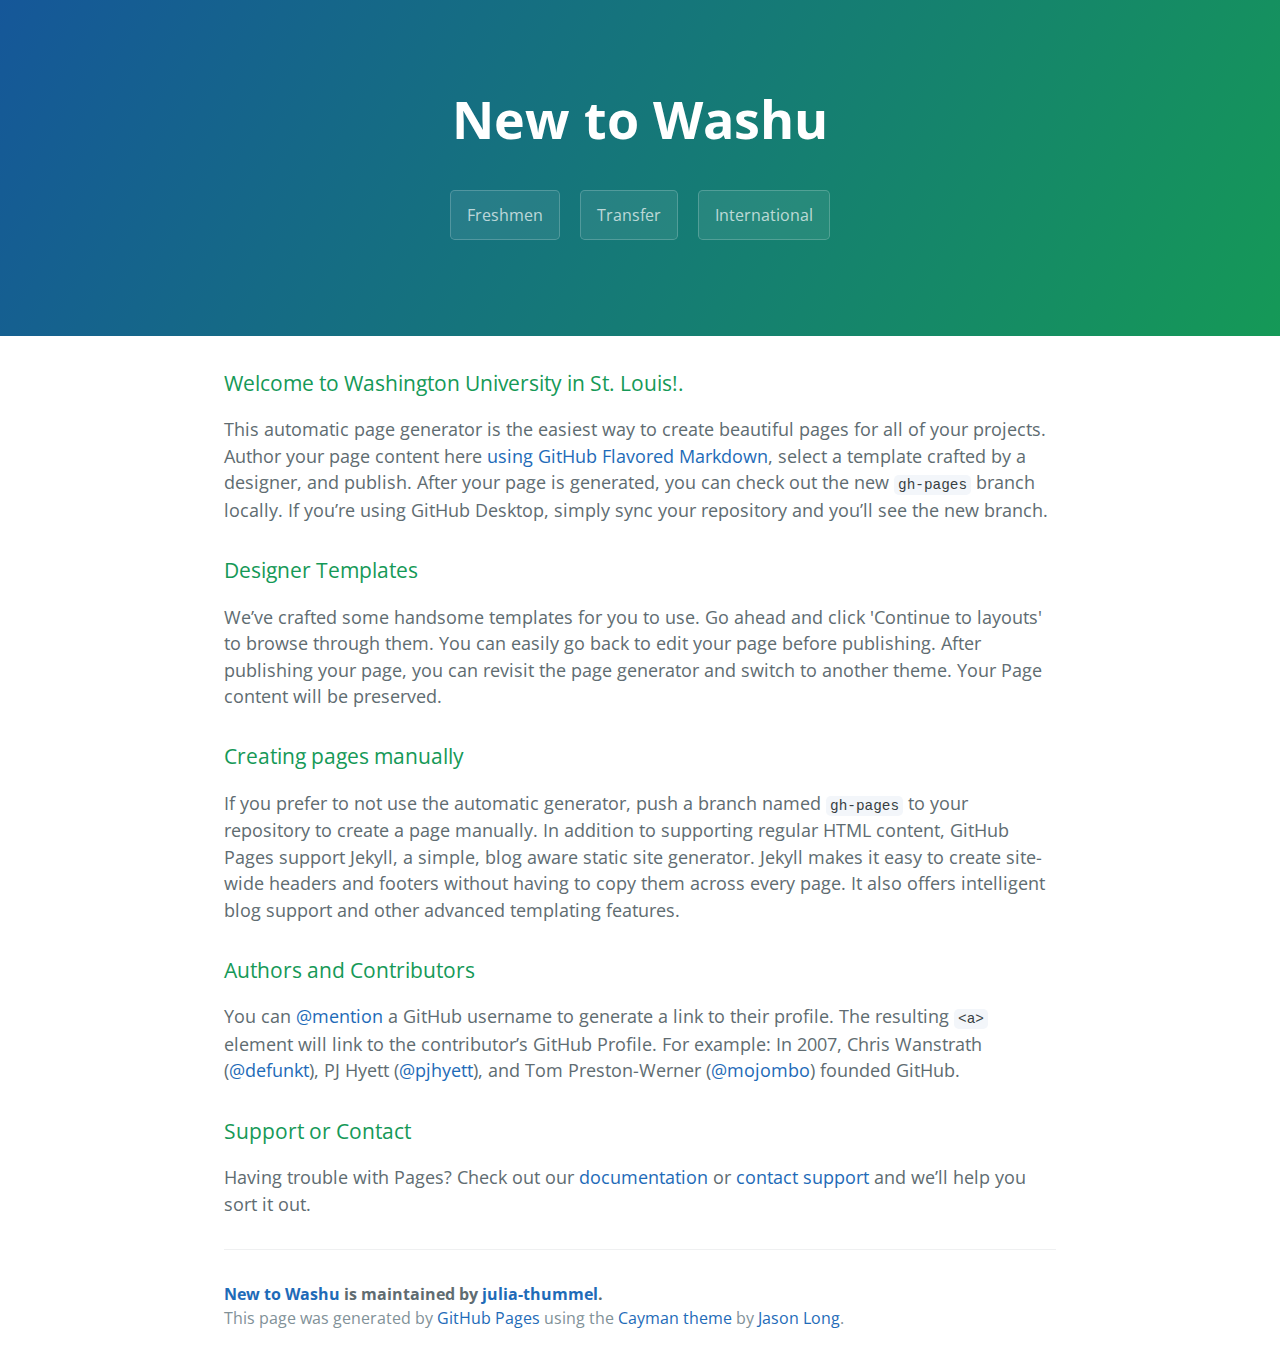
==== campus-clubs-and-sports.html @ c79fb392 "Update campus-clubs-and-sports.html" ====
<!DOCTYPE html>
<html lang="en-us">
  <head>
    <meta charset="UTF-8">
    <title>New to Washu by julia-thummel</title>
    <meta name="viewport" content="width=device-width, initial-scale=1">
    <link rel="stylesheet" type="text/css" href="stylesheets/normalize.css" media="screen">
    <link href='https://fonts.googleapis.com/css?family=Open+Sans:400,700' rel='stylesheet' type='text/css'>
    <link rel="stylesheet" type="text/css" href="stylesheets/stylesheet.css" media="screen">
    <link rel="stylesheet" type="text/css" href="stylesheets/github-light.css" media="screen">
  </head>
  <body>
    <section class="page-header">
      <h1 class="project-name">New to Washu</h1>
      <h2 class="project-tagline"></h2>
      <a href="freshman.html" class="btn">Freshmen</a>
      <a href="transfer.html" class="btn">Transfer</a>
      <a href="international.html" class="btn">International</a>
    </section>

    <section class="main-content">
      <h3>
<a id="welcome-to-github-pages" class="anchor" href="#welcome-to-github-pages" aria-hidden="true"><span aria-hidden="true" class="octicon octicon-link"></span></a>Welcome to Washington University in St. Louis!.</h3>

<p>This automatic page generator is the easiest way to create beautiful pages for all of your projects. Author your page content here <a href="https://guides.github.com/features/mastering-markdown/">using GitHub Flavored Markdown</a>, select a template crafted by a designer, and publish. After your page is generated, you can check out the new <code>gh-pages</code> branch locally. If you’re using GitHub Desktop, simply sync your repository and you’ll see the new branch.</p>

<h3>
<a id="designer-templates" class="anchor" href="#designer-templates" aria-hidden="true"><span aria-hidden="true" class="octicon octicon-link"></span></a>Designer Templates</h3>

<p>We’ve crafted some handsome templates for you to use. Go ahead and click 'Continue to layouts' to browse through them. You can easily go back to edit your page before publishing. After publishing your page, you can revisit the page generator and switch to another theme. Your Page content will be preserved.</p>

<h3>
<a id="creating-pages-manually" class="anchor" href="#creating-pages-manually" aria-hidden="true"><span aria-hidden="true" class="octicon octicon-link"></span></a>Creating pages manually</h3>

<p>If you prefer to not use the automatic generator, push a branch named <code>gh-pages</code> to your repository to create a page manually. In addition to supporting regular HTML content, GitHub Pages support Jekyll, a simple, blog aware static site generator. Jekyll makes it easy to create site-wide headers and footers without having to copy them across every page. It also offers intelligent blog support and other advanced templating features.</p>

<h3>
<a id="authors-and-contributors" class="anchor" href="#authors-and-contributors" aria-hidden="true"><span aria-hidden="true" class="octicon octicon-link"></span></a>Authors and Contributors</h3>

<p>You can <a href="https://help.github.com/articles/basic-writing-and-formatting-syntax/#mentioning-users-and-teams" class="user-mention">@mention</a> a GitHub username to generate a link to their profile. The resulting <code>&lt;a&gt;</code> element will link to the contributor’s GitHub Profile. For example: In 2007, Chris Wanstrath (<a href="https://github.com/defunkt" class="user-mention">@defunkt</a>), PJ Hyett (<a href="https://github.com/pjhyett" class="user-mention">@pjhyett</a>), and Tom Preston-Werner (<a href="https://github.com/mojombo" class="user-mention">@mojombo</a>) founded GitHub.</p>

<h3>
<a id="support-or-contact" class="anchor" href="#support-or-contact" aria-hidden="true"><span aria-hidden="true" class="octicon octicon-link"></span></a>Support or Contact</h3>

<p>Having trouble with Pages? Check out our <a href="https://help.github.com/pages">documentation</a> or <a href="https://github.com/contact">contact support</a> and we’ll help you sort it out.</p>

      <footer class="site-footer">
        <span class="site-footer-owner"><a href="https://github.com/julia-thummel/new_to_washu">New to Washu</a> is maintained by <a href="https://github.com/julia-thummel">julia-thummel</a>.</span>

        <span class="site-footer-credits">This page was generated by <a href="https://pages.github.com">GitHub Pages</a> using the <a href="https://github.com/jasonlong/cayman-theme">Cayman theme</a> by <a href="https://twitter.com/jasonlong">Jason Long</a>.</span>
      </footer>

    </section>

  
  </body>
</html>
---- stylesheets/stylesheet.css ----
* {
  box-sizing: border-box; }

body {
  padding: 0;
  margin: 0;
  font-family: "Open Sans", "Helvetica Neue", Helvetica, Arial, sans-serif;
  font-size: 16px;
  line-height: 1.5;
  color: #606c71; }

a {
  color: #1e6bb8;
  text-decoration: none; }
  a:hover {
    text-decoration: underline; }

.btn {
  display: inline-block;
  margin-bottom: 1rem;
  color: rgba(255, 255, 255, 0.7);
  background-color: rgba(255, 255, 255, 0.08);
  border-color: rgba(255, 255, 255, 0.2);
  border-style: solid;
  border-width: 1px;
  border-radius: 0.3rem;
  transition: color 0.2s, background-color 0.2s, border-color 0.2s; }
  .btn + .btn {
    margin-left: 1rem; }

.btn:hover {
  color: rgba(255, 255, 255, 0.8);
  text-decoration: none;
  background-color: rgba(255, 255, 255, 0.2);
  border-color: rgba(255, 255, 255, 0.3); }

@media screen and (min-width: 64em) {
  .btn {
    padding: 0.75rem 1rem; } }

@media screen and (min-width: 42em) and (max-width: 64em) {
  .btn {
    padding: 0.6rem 0.9rem;
    font-size: 0.9rem; } }

@media screen and (max-width: 42em) {
  .btn {
    display: block;
    width: 100%;
    padding: 0.75rem;
    font-size: 0.9rem; }
    .btn + .btn {
      margin-top: 1rem;
      margin-left: 0; } }

.page-header {
  color: #fff;
  text-align: center;
  background-color: #159957;
  background-image: linear-gradient(120deg, #155799, #159957); }

@media screen and (min-width: 64em) {
  .page-header {
    padding: 5rem 6rem; } }

@media screen and (min-width: 42em) and (max-width: 64em) {
  .page-header {
    padding: 3rem 4rem; } }

@media screen and (max-width: 42em) {
  .page-header {
    padding: 2rem 1rem; } }

.project-name {
  margin-top: 0;
  margin-bottom: 0.1rem; }

@media screen and (min-width: 64em) {
  .project-name {
    font-size: 3.25rem; } }

@media screen and (min-width: 42em) and (max-width: 64em) {
  .project-name {
    font-size: 2.25rem; } }

@media screen and (max-width: 42em) {
  .project-name {
    font-size: 1.75rem; } }

.project-tagline {
  margin-bottom: 2rem;
  font-weight: normal;
  opacity: 0.7; }

@media screen and (min-width: 64em) {
  .project-tagline {
    font-size: 1.25rem; } }

@media screen and (min-width: 42em) and (max-width: 64em) {
  .project-tagline {
    font-size: 1.15rem; } }

@media screen and (max-width: 42em) {
  .project-tagline {
    font-size: 1rem; } }

.main-content :first-child {
  margin-top: 0; }
.main-content img {
  max-width: 100%; }
.main-content h1, .main-content h2, .main-content h3, .main-content h4, .main-content h5, .main-content h6 {
  margin-top: 2rem;
  margin-bottom: 1rem;
  font-weight: normal;
  color: #159957; }
.main-content p {
  margin-bottom: 1em; }
.main-content code {
  padding: 2px 4px;
  font-family: Consolas, "Liberation Mono", Menlo, Courier, monospace;
  font-size: 0.9rem;
  color: #383e41;
  background-color: #f3f6fa;
  border-radius: 0.3rem; }
.main-content pre {
  padding: 0.8rem;
  margin-top: 0;
  margin-bottom: 1rem;
  font: 1rem Consolas, "Liberation Mono", Menlo, Courier, monospace;
  color: #567482;
  word-wrap: normal;
  background-color: #f3f6fa;
  border: solid 1px #dce6f0;
  border-radius: 0.3rem; }
  .main-content pre > code {
    padding: 0;
    margin: 0;
    font-size: 0.9rem;
    color: #567482;
    word-break: normal;
    white-space: pre;
    background: transparent;
    border: 0; }
.main-content .highlight {
  margin-bottom: 1rem; }
  .main-content .highlight pre {
    margin-bottom: 0;
    word-break: normal; }
.main-content .highlight pre, .main-content pre {
  padding: 0.8rem;
  overflow: auto;
  font-size: 0.9rem;
  line-height: 1.45;
  border-radius: 0.3rem; }
.main-content pre code, .main-content pre tt {
  display: inline;
  max-width: initial;
  padding: 0;
  margin: 0;
  overflow: initial;
  line-height: inherit;
  word-wrap: normal;
  background-color: transparent;
  border: 0; }
  .main-content pre code:before, .main-content pre code:after, .main-content pre tt:before, .main-content pre tt:after {
    content: normal; }
.main-content ul, .main-content ol {
  margin-top: 0; }
.main-content blockquote {
  padding: 0 1rem;
  margin-left: 0;
  color: #819198;
  border-left: 0.3rem solid #dce6f0; }
  .main-content blockquote > :first-child {
    margin-top: 0; }
  .main-content blockquote > :last-child {
    margin-bottom: 0; }
.main-content table {
  display: block;
  width: 100%;
  overflow: auto;
  word-break: normal;
  word-break: keep-all; }
  .main-content table th {
    font-weight: bold; }
  .main-content table th, .main-content table td {
    padding: 0.5rem 1rem;
    border: 1px solid #e9ebec; }
.main-content dl {
  padding: 0; }
  .main-content dl dt {
    padding: 0;
    margin-top: 1rem;
    font-size: 1rem;
    font-weight: bold; }
  .main-content dl dd {
    padding: 0;
    margin-bottom: 1rem; }
.main-content hr {
  height: 2px;
  padding: 0;
  margin: 1rem 0;
  background-color: #eff0f1;
  border: 0; }

@media screen and (min-width: 64em) {
  .main-content {
    max-width: 64rem;
    padding: 2rem 6rem;
    margin: 0 auto;
    font-size: 1.1rem; } }

@media screen and (min-width: 42em) and (max-width: 64em) {
  .main-content {
    padding: 2rem 4rem;
    font-size: 1.1rem; } }

@media screen and (max-width: 42em) {
  .main-content {
    padding: 2rem 1rem;
    font-size: 1rem; } }

.site-footer {
  padding-top: 2rem;
  margin-top: 2rem;
  border-top: solid 1px #eff0f1; }

.site-footer-owner {
  display: block;
  font-weight: bold; }

.site-footer-credits {
  color: #819198; }

@media screen and (min-width: 64em) {
  .site-footer {
    font-size: 1rem; } }

@media screen and (min-width: 42em) and (max-width: 64em) {
  .site-footer {
    font-size: 1rem; } }

@media screen and (max-width: 42em) {
  .site-footer {
    font-size: 0.9rem; } }
---- stylesheets/github-light.css ----
/*
   Copyright 2014 GitHub Inc.

   Licensed under the Apache License, Version 2.0 (the "License");
   you may not use this file except in compliance with the License.
   You may obtain a copy of the License at

       http://www.apache.org/licenses/LICENSE-2.0

   Unless required by applicable law or agreed to in writing, software
   distributed under the License is distributed on an "AS IS" BASIS,
   WITHOUT WARRANTIES OR CONDITIONS OF ANY KIND, either express or implied.
   See the License for the specific language governing permissions and
   limitations under the License.

*/

.pl-c /* comment */ {
  color: #969896;
}

.pl-c1      /* constant, markup.raw, meta.diff.header, meta.module-reference, meta.property-name, support, support.constant, support.variable, variable.other.constant */,
.pl-s .pl-v /* string variable */ {
  color: #0086b3;
}

.pl-e  /* entity */,
.pl-en /* entity.name */ {
  color: #795da3;
}

.pl-s .pl-s1 /* string source */,
.pl-smi      /* storage.modifier.import, storage.modifier.package, storage.type.java, variable.other, variable.parameter.function */ {
  color: #333;
}

.pl-ent /* entity.name.tag */ {
  color: #63a35c;
}

.pl-k /* keyword, storage, storage.type */ {
  color: #a71d5d;
}

.pl-pds              /* punctuation.definition.string, string.regexp.character-class */,
.pl-s                /* string */,
.pl-s .pl-pse .pl-s1 /* string punctuation.section.embedded source */,
.pl-sr               /* string.regexp */,
.pl-sr .pl-cce       /* string.regexp constant.character.escape */,
.pl-sr .pl-sra       /* string.regexp string.regexp.arbitrary-repitition */,
.pl-sr .pl-sre       /* string.regexp source.ruby.embedded */ {
  color: #183691;
}

.pl-v /* variable */ {
  color: #ed6a43;
}

.pl-id /* invalid.deprecated */ {
  color: #b52a1d;
}

.pl-ii /* invalid.illegal */ {
  background-color: #b52a1d;
  color: #f8f8f8;
}

.pl-sr .pl-cce /* string.regexp constant.character.escape */ {
  color: #63a35c;
  font-weight: bold;
}

.pl-ml /* markup.list */ {
  color: #693a17;
}

.pl-mh        /* markup.heading */,
.pl-mh .pl-en /* markup.heading entity.name */,
.pl-ms        /* meta.separator */ {
  color: #1d3e81;
  font-weight: bold;
}

.pl-mq /* markup.quote */ {
  color: #008080;
}

.pl-mi /* markup.italic */ {
  color: #333;
  font-style: italic;
}

.pl-mb /* markup.bold */ {
  color: #333;
  font-weight: bold;
}

.pl-md /* markup.deleted, meta.diff.header.from-file */ {
  background-color: #ffecec;
  color: #bd2c00;
}

.pl-mi1 /* markup.inserted, meta.diff.header.to-file */ {
  background-color: #eaffea;
  color: #55a532;
}

.pl-mdr /* meta.diff.range */ {
  color: #795da3;
  font-weight: bold;
}

.pl-mo /* meta.output */ {
  color: #1d3e81;
}
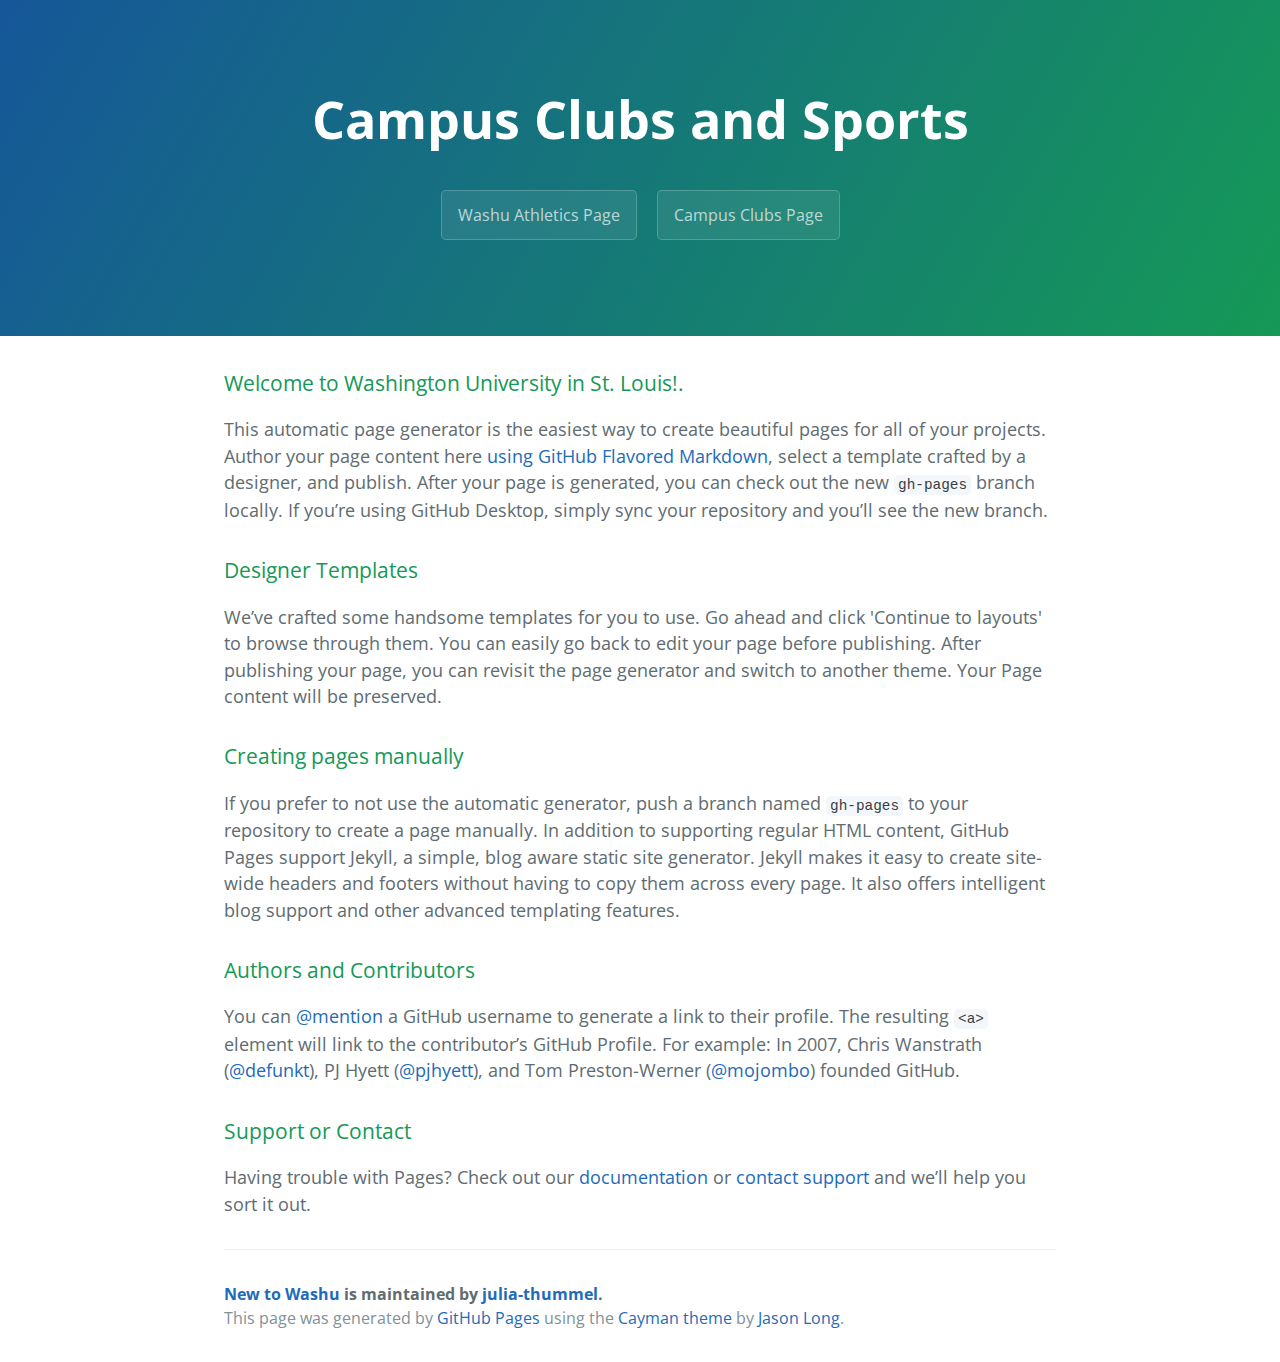
==== commit 318b5eb2: "Update campus-clubs-and-sports.html" ====
--- a/campus-clubs-and-sports.html
+++ b/campus-clubs-and-sports.html
@@ -2,7 +2,7 @@
 <html lang="en-us">
   <head>
     <meta charset="UTF-8">
-    <title>New to Washu by julia-thummel</title>
+    <title>Campus Clubs and Sports</title>
     <meta name="viewport" content="width=device-width, initial-scale=1">
     <link rel="stylesheet" type="text/css" href="stylesheets/normalize.css" media="screen">
     <link href='https://fonts.googleapis.com/css?family=Open+Sans:400,700' rel='stylesheet' type='text/css'>
@@ -11,11 +11,10 @@
   </head>
   <body>
     <section class="page-header">
-      <h1 class="project-name">New to Washu</h1>
+      <h1 class="project-name">Campus Clubs and Sports</h1>
       <h2 class="project-tagline"></h2>
-      <a href="freshman.html" class="btn">Freshmen</a>
-      <a href="transfer.html" class="btn">Transfer</a>
-      <a href="international.html" class="btn">International</a>
+      <a href="freshman.html" class="btn">Washu Athletics Page</a>
+      <a href="transfer.html" class="btn">Campus Clubs Page</a>
     </section>
 
     <section class="main-content">
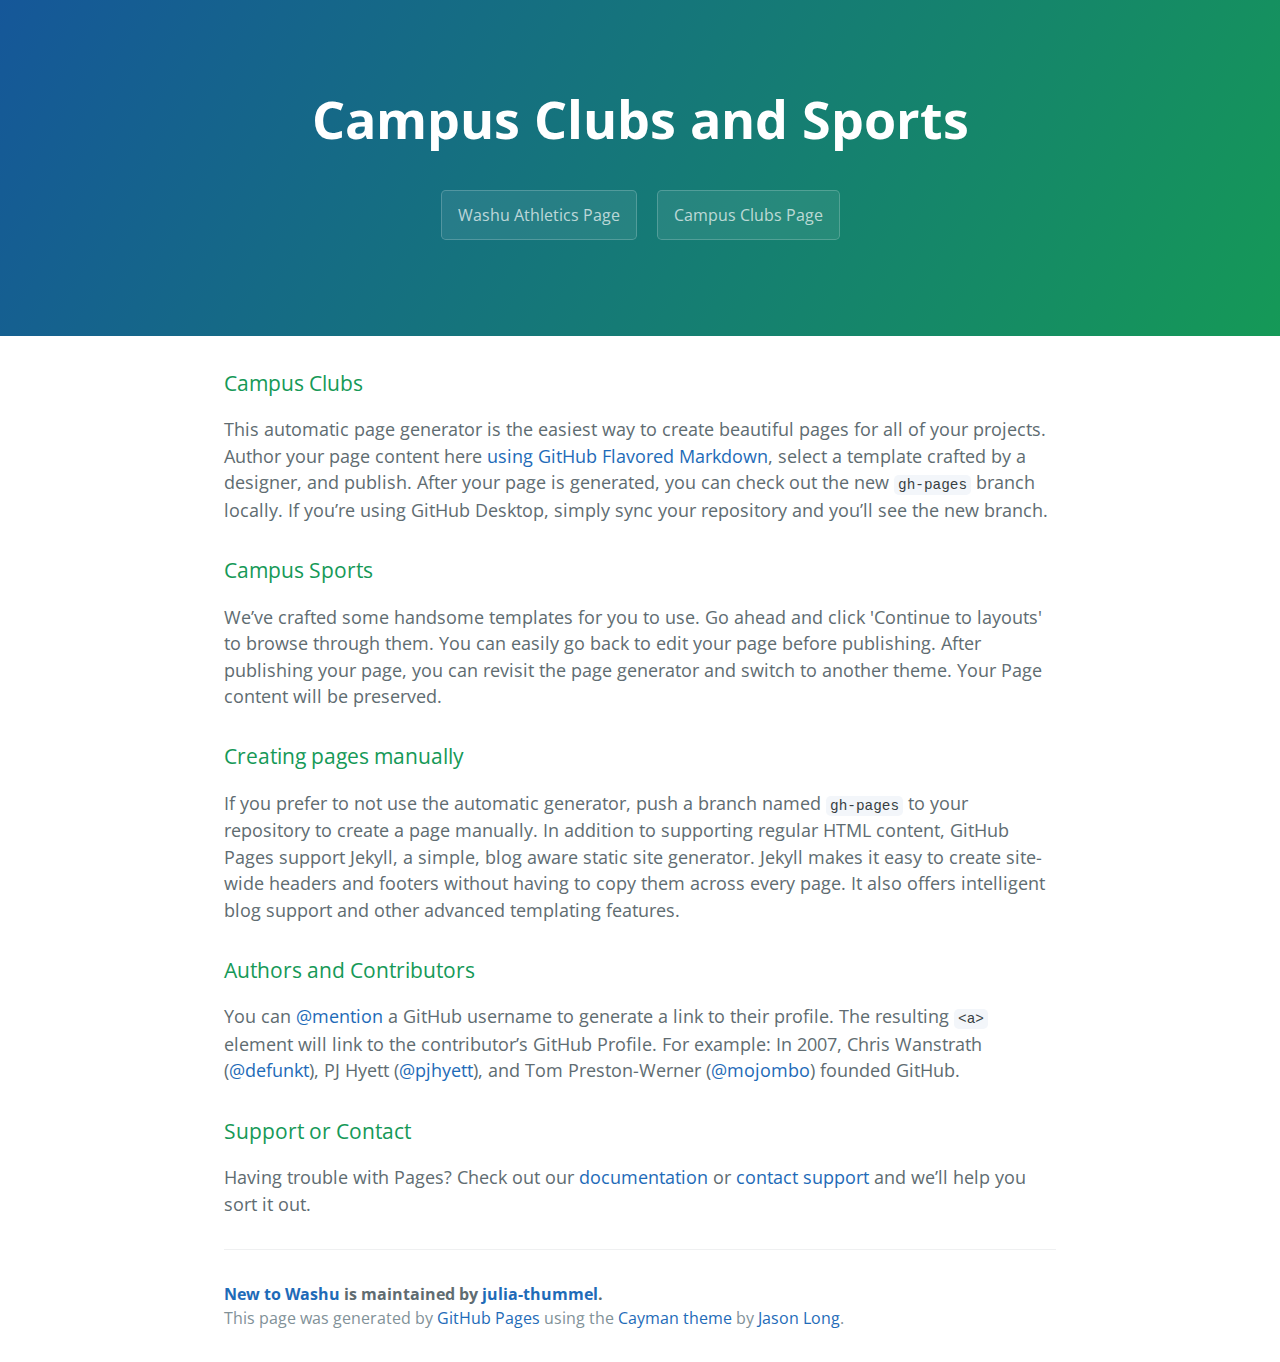
==== commit 599432c9: "Update campus-clubs-and-sports.html" ====
--- a/campus-clubs-and-sports.html
+++ b/campus-clubs-and-sports.html
@@ -19,12 +19,12 @@
 
     <section class="main-content">
       <h3>
-<a id="welcome-to-github-pages" class="anchor" href="#welcome-to-github-pages" aria-hidden="true"><span aria-hidden="true" class="octicon octicon-link"></span></a>Welcome to Washington University in St. Louis!.</h3>
+<a id="welcome-to-github-pages" class="anchor" href="#welcome-to-github-pages" aria-hidden="true"><span aria-hidden="true" class="octicon octicon-link"></span></a>Campus Clubs</h3>
 
 <p>This automatic page generator is the easiest way to create beautiful pages for all of your projects. Author your page content here <a href="https://guides.github.com/features/mastering-markdown/">using GitHub Flavored Markdown</a>, select a template crafted by a designer, and publish. After your page is generated, you can check out the new <code>gh-pages</code> branch locally. If you’re using GitHub Desktop, simply sync your repository and you’ll see the new branch.</p>
 
 <h3>
-<a id="designer-templates" class="anchor" href="#designer-templates" aria-hidden="true"><span aria-hidden="true" class="octicon octicon-link"></span></a>Designer Templates</h3>
+<a id="designer-templates" class="anchor" href="#designer-templates" aria-hidden="true"><span aria-hidden="true" class="octicon octicon-link"></span></a>Campus Sports</h3>
 
 <p>We’ve crafted some handsome templates for you to use. Go ahead and click 'Continue to layouts' to browse through them. You can easily go back to edit your page before publishing. After publishing your page, you can revisit the page generator and switch to another theme. Your Page content will be preserved.</p>
 
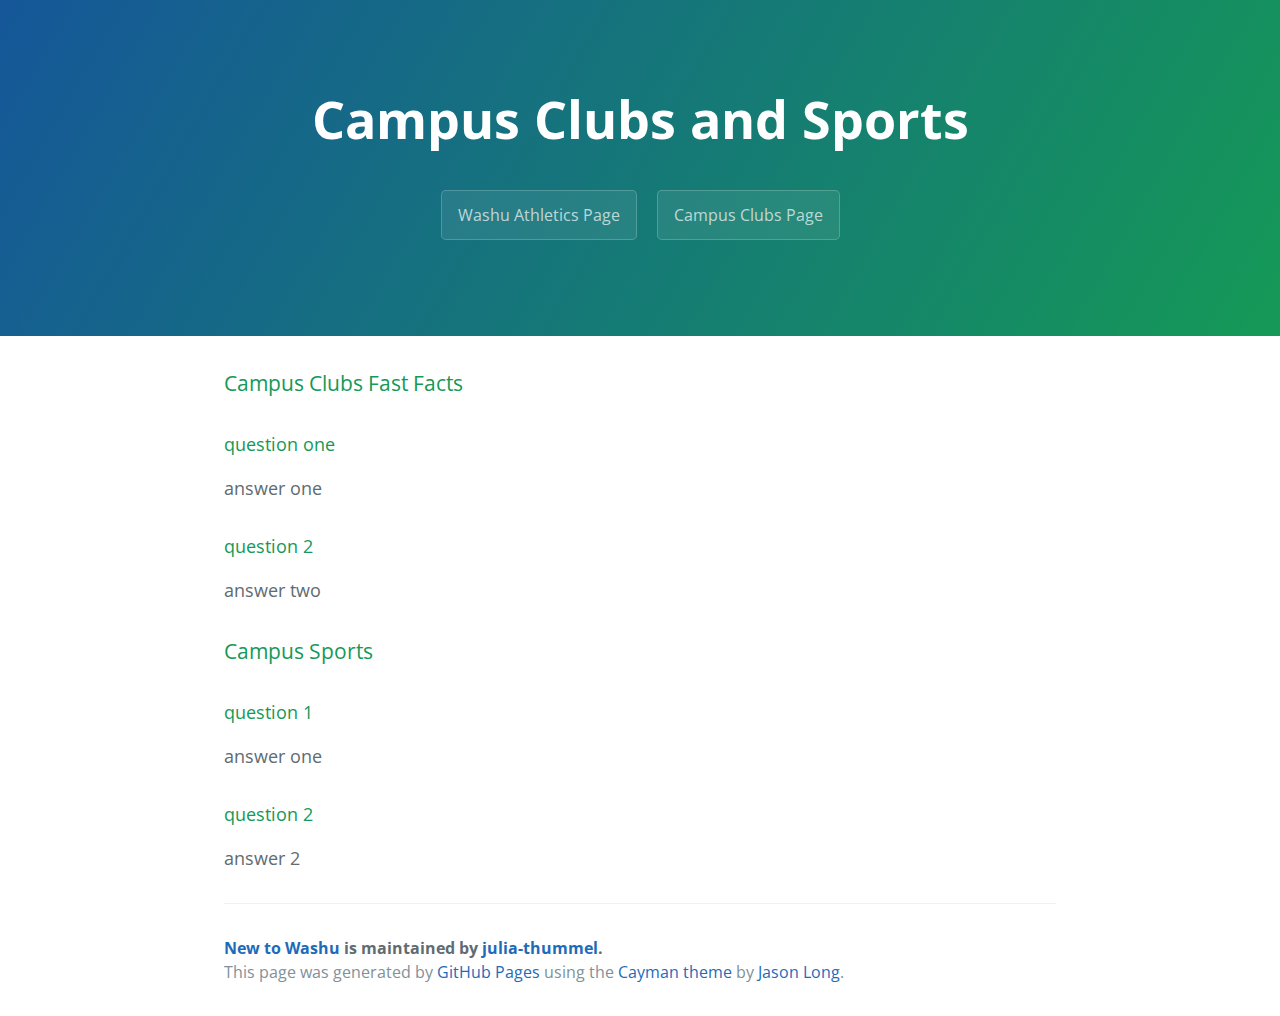
==== commit e5ab0b8c: "Update campus-clubs-and-sports.html" ====
--- a/campus-clubs-and-sports.html
+++ b/campus-clubs-and-sports.html
@@ -13,35 +13,26 @@
     <section class="page-header">
       <h1 class="project-name">Campus Clubs and Sports</h1>
       <h2 class="project-tagline"></h2>
-      <a href="freshman.html" class="btn">Washu Athletics Page</a>
-      <a href="transfer.html" class="btn">Campus Clubs Page</a>
+      <a href="http://bearsports.wustl.edu/landing/index" target="_blank" class="btn">Washu Athletics Page</a>
+      <a href="http://su.wustl.edu/su-group-directory/" target="_blank" class="btn">Campus Clubs Page</a>
     </section>
 
     <section class="main-content">
       <h3>
-<a id="welcome-to-github-pages" class="anchor" href="#welcome-to-github-pages" aria-hidden="true"><span aria-hidden="true" class="octicon octicon-link"></span></a>Campus Clubs</h3>
+<a id="welcome-to-github-pages" class="anchor" href="#welcome-to-github-pages" aria-hidden="true"><span aria-hidden="true" class="octicon octicon-link"></span></a>Campus Clubs Fast Facts</h3>
 
-<p>This automatic page generator is the easiest way to create beautiful pages for all of your projects. Author your page content here <a href="https://guides.github.com/features/mastering-markdown/">using GitHub Flavored Markdown</a>, select a template crafted by a designer, and publish. After your page is generated, you can check out the new <code>gh-pages</code> branch locally. If you’re using GitHub Desktop, simply sync your repository and you’ll see the new branch.</p>
+<h4>question one</h4>
+<p>answer one</p>
+<h4>question 2</h4>
+<p>answer two</p>
 
 <h3>
 <a id="designer-templates" class="anchor" href="#designer-templates" aria-hidden="true"><span aria-hidden="true" class="octicon octicon-link"></span></a>Campus Sports</h3>
 
-<p>We’ve crafted some handsome templates for you to use. Go ahead and click 'Continue to layouts' to browse through them. You can easily go back to edit your page before publishing. After publishing your page, you can revisit the page generator and switch to another theme. Your Page content will be preserved.</p>
-
-<h3>
-<a id="creating-pages-manually" class="anchor" href="#creating-pages-manually" aria-hidden="true"><span aria-hidden="true" class="octicon octicon-link"></span></a>Creating pages manually</h3>
-
-<p>If you prefer to not use the automatic generator, push a branch named <code>gh-pages</code> to your repository to create a page manually. In addition to supporting regular HTML content, GitHub Pages support Jekyll, a simple, blog aware static site generator. Jekyll makes it easy to create site-wide headers and footers without having to copy them across every page. It also offers intelligent blog support and other advanced templating features.</p>
-
-<h3>
-<a id="authors-and-contributors" class="anchor" href="#authors-and-contributors" aria-hidden="true"><span aria-hidden="true" class="octicon octicon-link"></span></a>Authors and Contributors</h3>
-
-<p>You can <a href="https://help.github.com/articles/basic-writing-and-formatting-syntax/#mentioning-users-and-teams" class="user-mention">@mention</a> a GitHub username to generate a link to their profile. The resulting <code>&lt;a&gt;</code> element will link to the contributor’s GitHub Profile. For example: In 2007, Chris Wanstrath (<a href="https://github.com/defunkt" class="user-mention">@defunkt</a>), PJ Hyett (<a href="https://github.com/pjhyett" class="user-mention">@pjhyett</a>), and Tom Preston-Werner (<a href="https://github.com/mojombo" class="user-mention">@mojombo</a>) founded GitHub.</p>
-
-<h3>
-<a id="support-or-contact" class="anchor" href="#support-or-contact" aria-hidden="true"><span aria-hidden="true" class="octicon octicon-link"></span></a>Support or Contact</h3>
-
-<p>Having trouble with Pages? Check out our <a href="https://help.github.com/pages">documentation</a> or <a href="https://github.com/contact">contact support</a> and we’ll help you sort it out.</p>
+<h4>question 1</h4>
+<p>answer one</p>
+<h4>question 2</h4>
+<p>answer 2</p>
 
       <footer class="site-footer">
         <span class="site-footer-owner"><a href="https://github.com/julia-thummel/new_to_washu">New to Washu</a> is maintained by <a href="https://github.com/julia-thummel">julia-thummel</a>.</span>
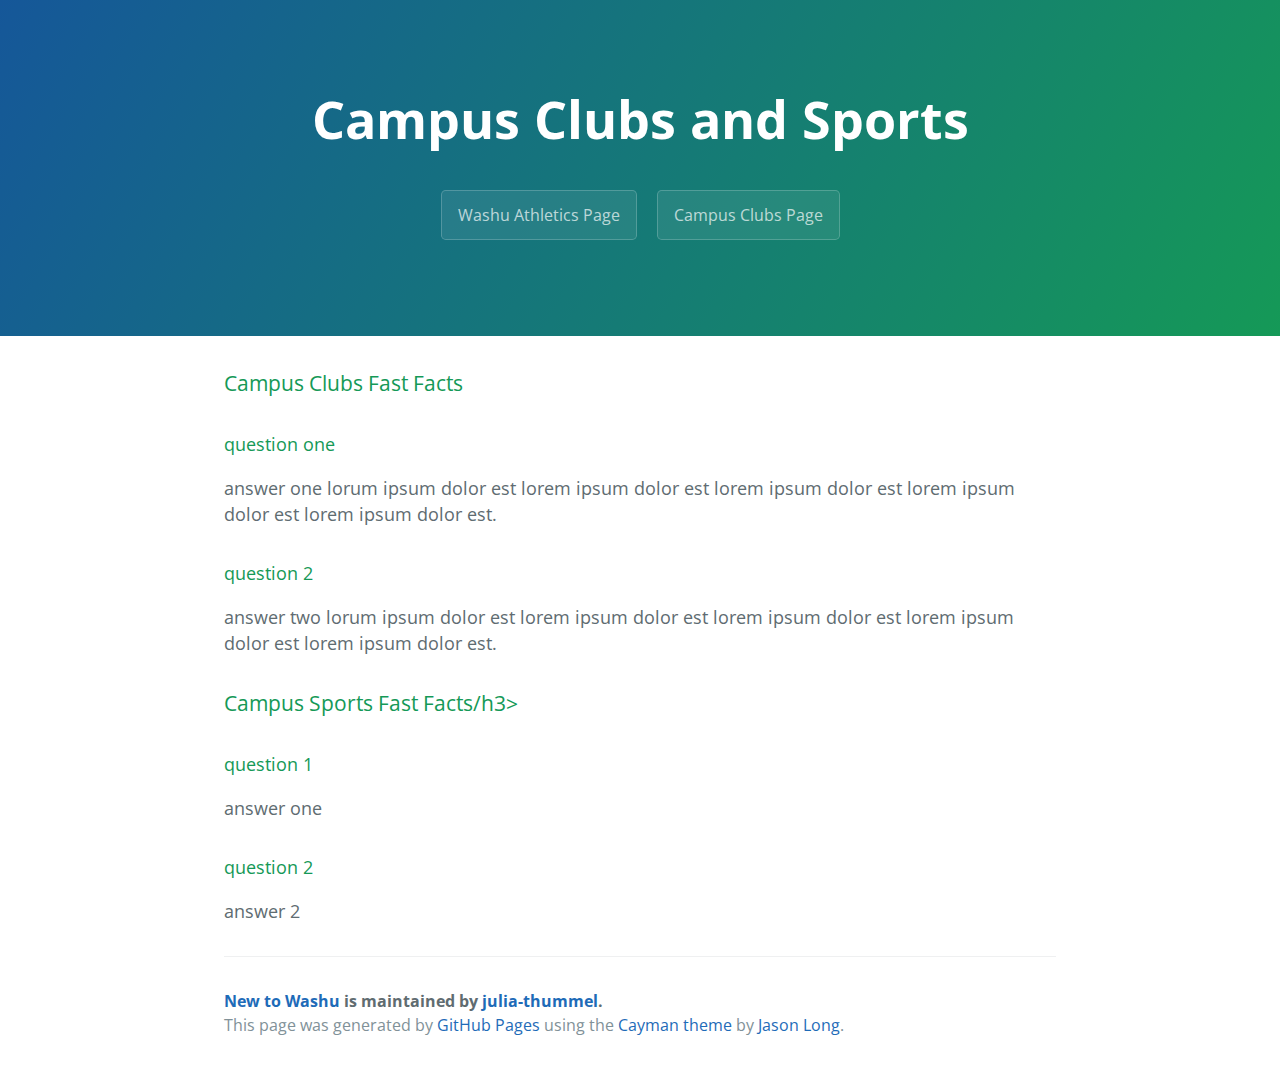
==== commit a07af44d: "Update campus-clubs-and-sports.html" ====
--- a/campus-clubs-and-sports.html
+++ b/campus-clubs-and-sports.html
@@ -22,12 +22,12 @@
 <a id="welcome-to-github-pages" class="anchor" href="#welcome-to-github-pages" aria-hidden="true"><span aria-hidden="true" class="octicon octicon-link"></span></a>Campus Clubs Fast Facts</h3>
 
 <h4>question one</h4>
-<p>answer one</p>
+<p>answer one lorum ipsum dolor est lorem ipsum dolor est lorem ipsum dolor est lorem ipsum dolor est lorem ipsum dolor est.</p>
 <h4>question 2</h4>
-<p>answer two</p>
+<p>answer two lorum ipsum dolor est lorem ipsum dolor est lorem ipsum dolor est lorem ipsum dolor est lorem ipsum dolor est.</p>
 
 <h3>
-<a id="designer-templates" class="anchor" href="#designer-templates" aria-hidden="true"><span aria-hidden="true" class="octicon octicon-link"></span></a>Campus Sports</h3>
+<a id="designer-templates" class="anchor" href="#designer-templates" aria-hidden="true"><span aria-hidden="true" class="octicon octicon-link"></span></a>Campus Sports Fast Facts/h3>
 
 <h4>question 1</h4>
 <p>answer one</p>
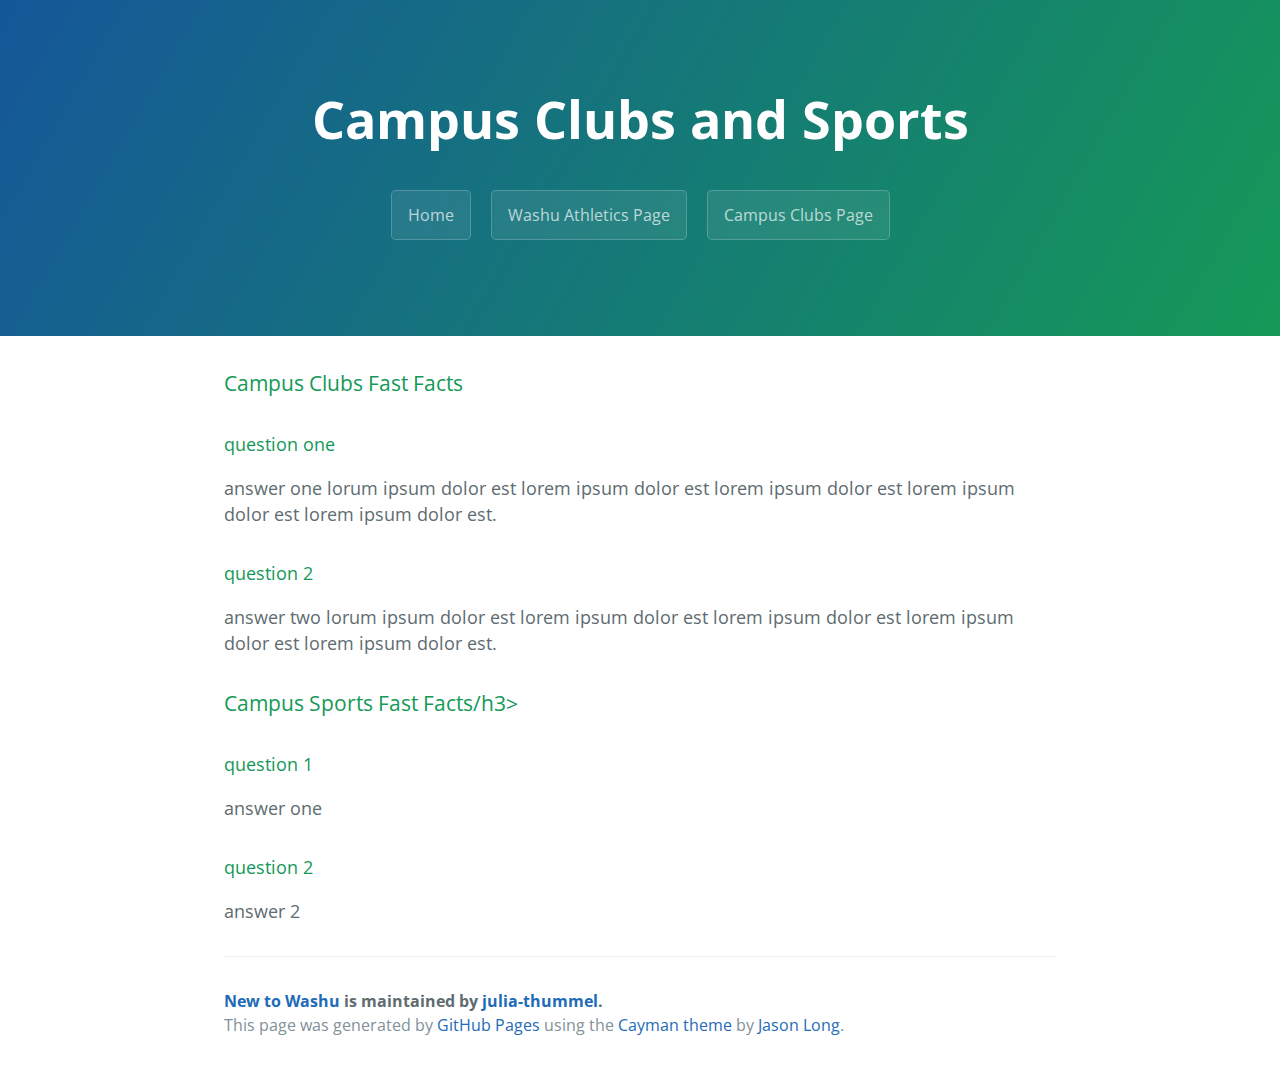
==== commit 86e1e916: "Update campus-clubs-and-sports.html" ====
--- a/campus-clubs-and-sports.html
+++ b/campus-clubs-and-sports.html
@@ -13,6 +13,7 @@
     <section class="page-header">
       <h1 class="project-name">Campus Clubs and Sports</h1>
       <h2 class="project-tagline"></h2>
+      <a href="index.html" class="btn">Home</a>
       <a href="http://bearsports.wustl.edu/landing/index" target="_blank" class="btn">Washu Athletics Page</a>
       <a href="http://su.wustl.edu/su-group-directory/" target="_blank" class="btn">Campus Clubs Page</a>
     </section>
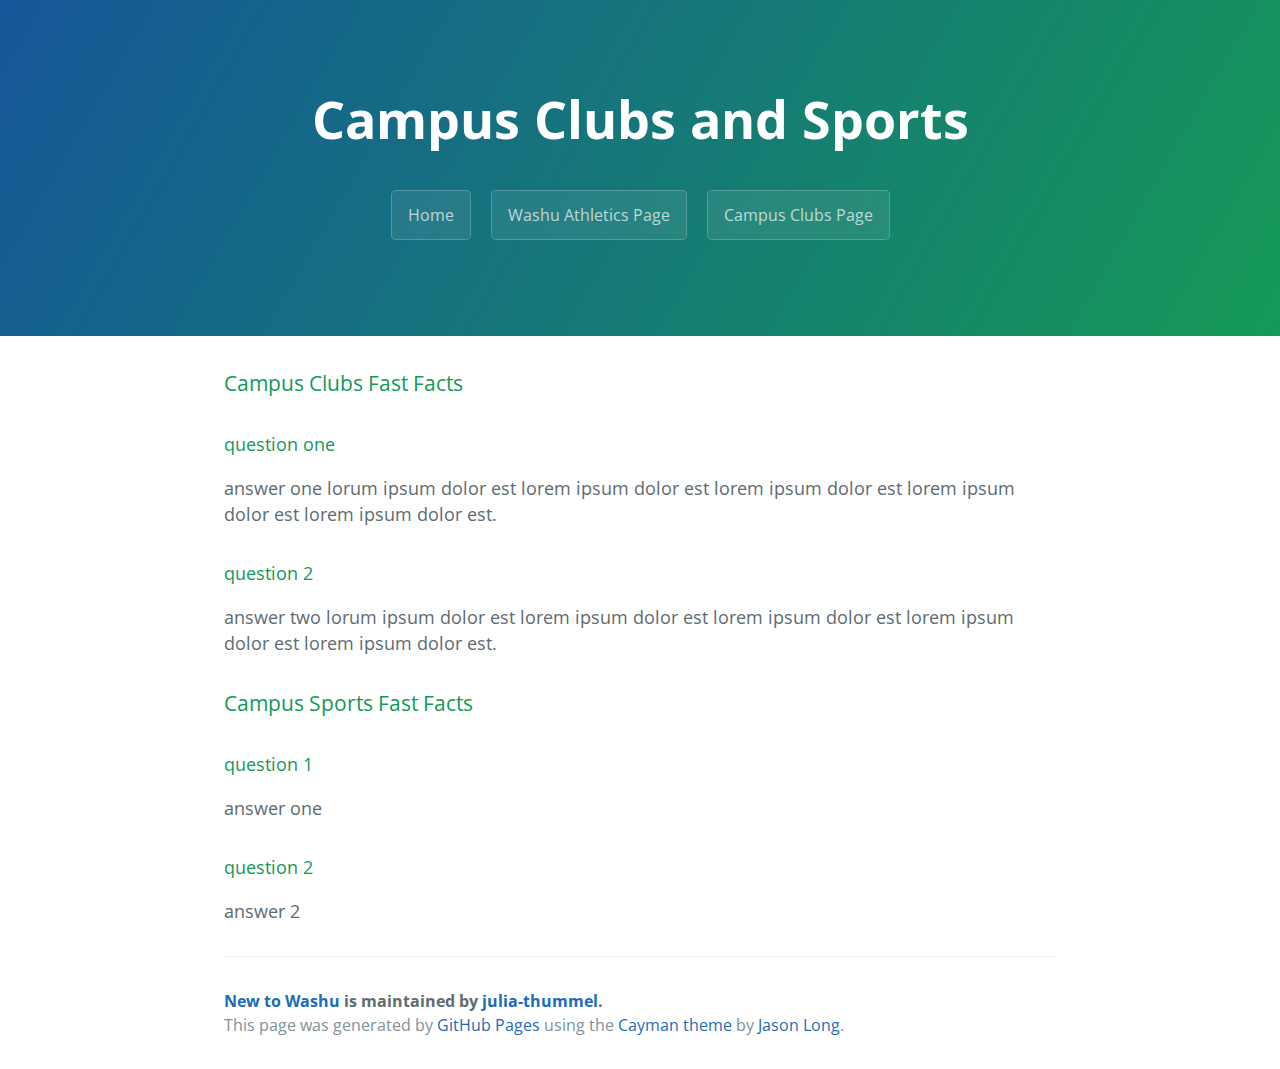
==== commit 4e9f5f78: "Update campus-clubs-and-sports.html" ====
--- a/campus-clubs-and-sports.html
+++ b/campus-clubs-and-sports.html
@@ -28,7 +28,7 @@
 <p>answer two lorum ipsum dolor est lorem ipsum dolor est lorem ipsum dolor est lorem ipsum dolor est lorem ipsum dolor est.</p>
 
 <h3>
-<a id="designer-templates" class="anchor" href="#designer-templates" aria-hidden="true"><span aria-hidden="true" class="octicon octicon-link"></span></a>Campus Sports Fast Facts/h3>
+<a id="designer-templates" class="anchor" href="#designer-templates" aria-hidden="true"><span aria-hidden="true" class="octicon octicon-link"></span></a>Campus Sports Fast Facts</h3>
 
 <h4>question 1</h4>
 <p>answer one</p>
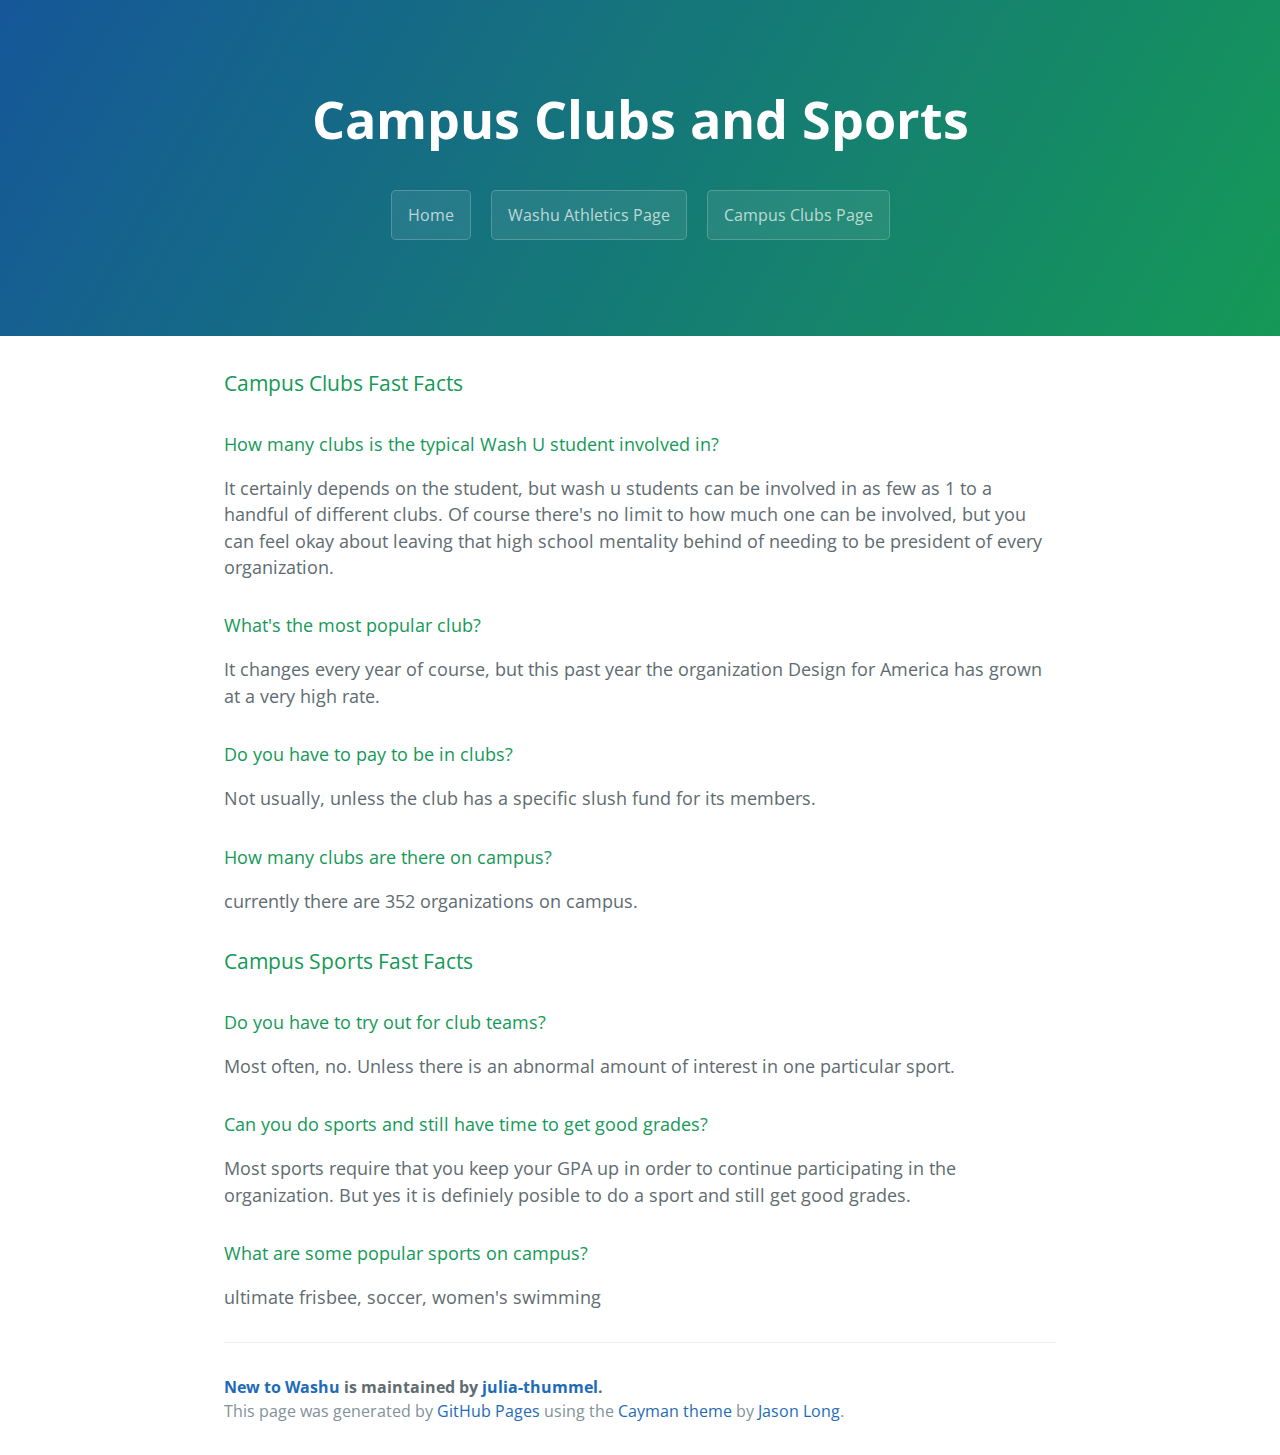
==== commit 96324b3b: "Update campus-clubs-and-sports.html" ====
--- a/campus-clubs-and-sports.html
+++ b/campus-clubs-and-sports.html
@@ -22,19 +22,24 @@
       <h3>
 <a id="welcome-to-github-pages" class="anchor" href="#welcome-to-github-pages" aria-hidden="true"><span aria-hidden="true" class="octicon octicon-link"></span></a>Campus Clubs Fast Facts</h3>
 
-<h4>question one</h4>
-<p>answer one lorum ipsum dolor est lorem ipsum dolor est lorem ipsum dolor est lorem ipsum dolor est lorem ipsum dolor est.</p>
-<h4>question 2</h4>
-<p>answer two lorum ipsum dolor est lorem ipsum dolor est lorem ipsum dolor est lorem ipsum dolor est lorem ipsum dolor est.</p>
+<h4>How many clubs is the typical Wash U student involved in?</h4>
+<p>It certainly depends on the student, but wash u students can be involved in as few as 1 to a handful of different clubs. Of course there's no limit to how much one can be involved, but you can feel okay about leaving that high school mentality behind of needing to be president of every organization.</p>
+<h4>What's the most popular club?</h4>
+<p>It changes every year of course, but this past year the organization Design for America has grown at a very high rate.</p>
+<h4>Do you have to pay to be in clubs?</h4>
+<p>Not usually, unless the club has a specific slush fund for its members.</p>
+<h4>How many clubs are there on campus?</h4>
+<p>currently there are 352 organizations on campus.</p>
 
 <h3>
 <a id="designer-templates" class="anchor" href="#designer-templates" aria-hidden="true"><span aria-hidden="true" class="octicon octicon-link"></span></a>Campus Sports Fast Facts</h3>
 
-<h4>question 1</h4>
-<p>answer one</p>
-<h4>question 2</h4>
-<p>answer 2</p>
-
+<h4>Do you have to try out for club teams?</h4>
+<p>Most often, no. Unless there is an abnormal amount of interest in one particular sport.</p>
+<h4>Can you do sports and still have time to get good grades?</h4>
+<p>Most sports require that you keep your GPA up in order to continue participating in the organization. But yes it is definiely posible to do a sport and still get good grades.</p>
+<h4>What are some popular sports on campus?</h4>
+<p>ultimate frisbee, soccer, women's swimming</p>
       <footer class="site-footer">
         <span class="site-footer-owner"><a href="https://github.com/julia-thummel/new_to_washu">New to Washu</a> is maintained by <a href="https://github.com/julia-thummel">julia-thummel</a>.</span>
 
--- a/stylesheets/stylesheet.css
+++ b/stylesheets/stylesheet.css
@@ -243,3 +243,39 @@
 @media screen and (max-width: 42em) {
   .site-footer {
     font-size: 0.9rem; } }
+
+img.square {
+  width: 200px;
+  height: 200px;}
+
+img.align-left {
+  float:left;
+  margin-right: 10px;}
+
+img.dorm {
+  margin-left:30px;
+  margin-right:30px;
+}
+
+.entry {
+  width: 250px;
+  float: left;
+  margin: 10px;
+  height: 270px;
+}
+
+figure {
+  display: block;
+  width: 220px;
+  height:250px;
+  background-color: #adebeb;
+  margin: 0px;
+  padding: 9px;
+  text-align: left;}
+  
+figure img {
+  width: 200px;
+  height: 200px;}
+  
+figcaption {
+  padding-left: 20px;}
